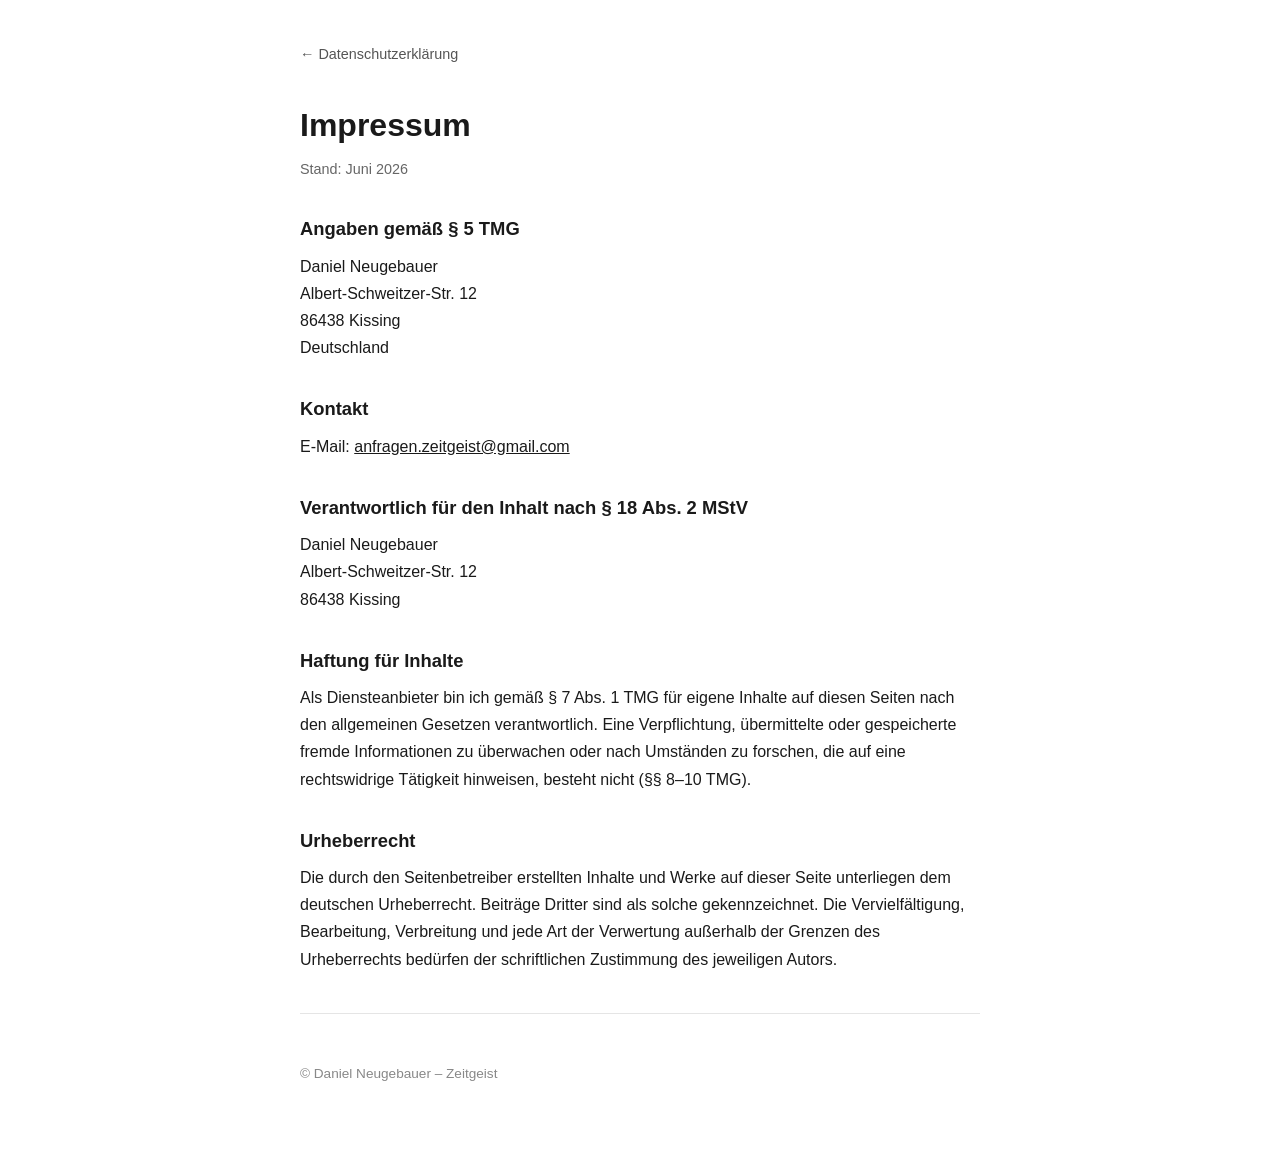
==== impressum.html @ 5b079b11 "Add files via upload" ====
<!DOCTYPE html>
<html lang="de">
<head>
  <meta charset="UTF-8" />
  <meta name="viewport" content="width=device-width, initial-scale=1" />
  <title>Zeitgeist – Impressum</title>
  <style>
    /* ── gleicher Stil wie die bestehende Datenschutzseite ── */
    *, *::before, *::after { box-sizing: border-box; margin: 0; padding: 0; }
    body {
      font-family: -apple-system, BlinkMacSystemFont, "Segoe UI", Helvetica, Arial, sans-serif;
      font-size: 16px;
      line-height: 1.7;
      color: #1a1a1a;
      background: #fff;
      max-width: 720px;
      margin: 0 auto;
      padding: 2.5rem 1.25rem 4rem;
    }
    h1 { font-size: 2rem; font-weight: 700; margin-bottom: 0.25rem; }
    h2 { font-size: 1.15rem; font-weight: 600; margin: 2rem 0 0.5rem; }
    p  { margin-bottom: 0.75rem; }
    a  { color: inherit; }
    .meta { color: #666; font-size: 0.9rem; margin-bottom: 2rem; }
    .back { display: inline-block; margin-bottom: 2rem; font-size: 0.9rem;
            color: #555; text-decoration: none; }
    .back:hover { text-decoration: underline; }
    hr { border: none; border-top: 1px solid #e5e5e5; margin: 2.5rem 0; }
    footer { margin-top: 3rem; font-size: 0.85rem; color: #888; }
  </style>
</head>
<body>

  <a class="back" href="index.html">← Datenschutzerklärung</a>

  <h1>Impressum</h1>
  <p class="meta">Stand: Juni 2026</p>

  <h2>Angaben gemäß § 5 TMG</h2>
  <p>
    Daniel Neugebauer<br>
    Albert-Schweitzer-Str. 12<br>
    86438 Kissing<br>
    Deutschland
  </p>

  <h2>Kontakt</h2>
  <p>E-Mail: <a href="mailto:anfragen.zeitgeist@gmail.com">anfragen.zeitgeist@gmail.com</a></p>

  <h2>Verantwortlich für den Inhalt nach § 18 Abs. 2 MStV</h2>
  <p>
    Daniel Neugebauer<br>
    Albert-Schweitzer-Str. 12<br>
    86438 Kissing
  </p>

  <h2>Haftung für Inhalte</h2>
  <p>
    Als Diensteanbieter bin ich gemäß § 7 Abs. 1 TMG für eigene Inhalte auf diesen Seiten nach den
    allgemeinen Gesetzen verantwortlich. Eine Verpflichtung, übermittelte oder gespeicherte fremde
    Informationen zu überwachen oder nach Umständen zu forschen, die auf eine rechtswidrige Tätigkeit
    hinweisen, besteht nicht (§§ 8–10 TMG).
  </p>

  <h2>Urheberrecht</h2>
  <p>
    Die durch den Seitenbetreiber erstellten Inhalte und Werke auf dieser Seite unterliegen dem
    deutschen Urheberrecht. Beiträge Dritter sind als solche gekennzeichnet. Die Vervielfältigung,
    Bearbeitung, Verbreitung und jede Art der Verwertung außerhalb der Grenzen des Urheberrechts
    bedürfen der schriftlichen Zustimmung des jeweiligen Autors.
  </p>

  <hr>

  <footer>© Daniel Neugebauer – Zeitgeist</footer>

</body>
</html>
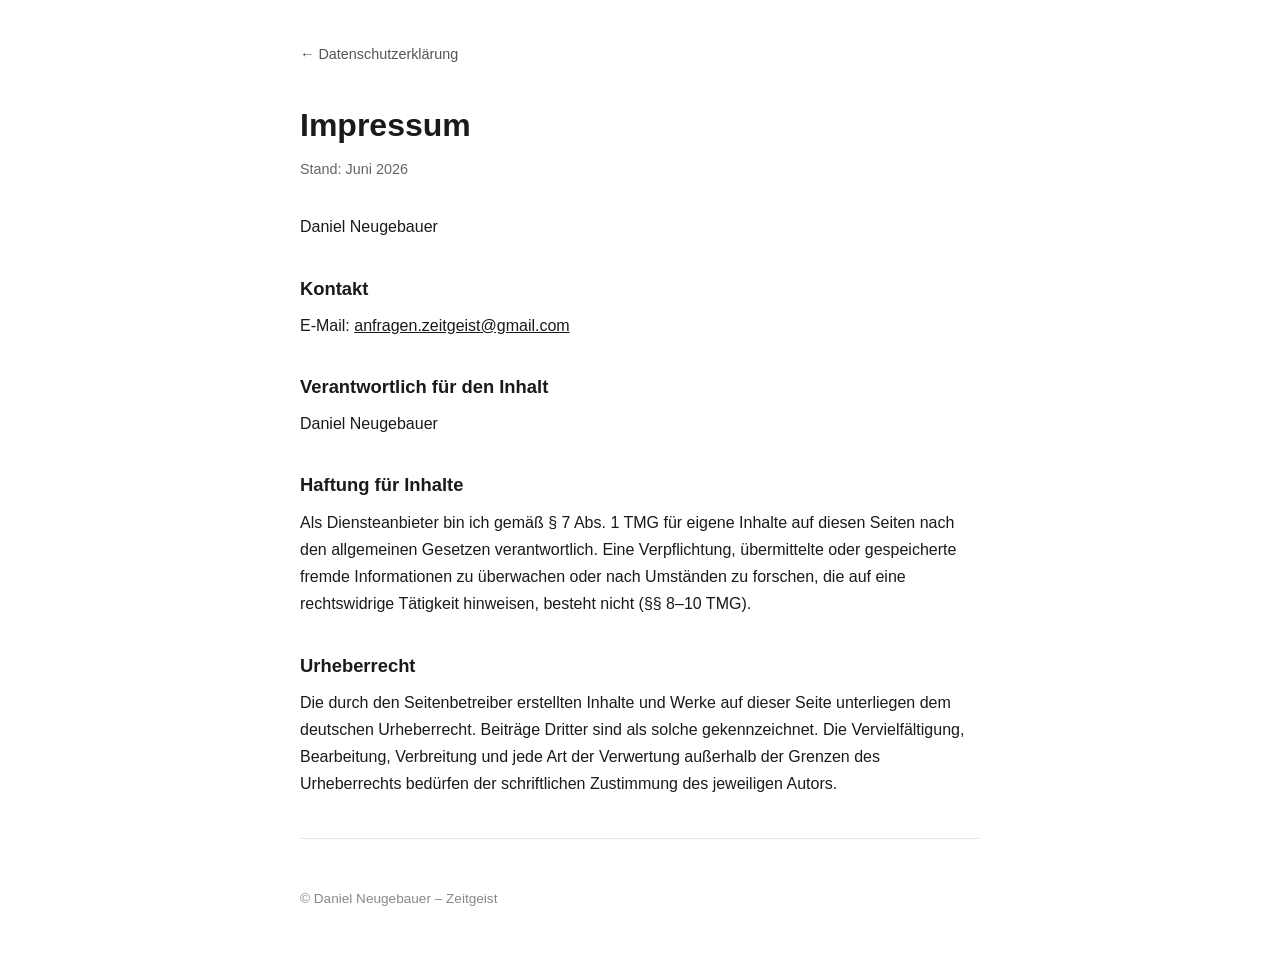
==== commit 5e501653: "Update Impressum details and headings" ====
--- a/impressum.html
+++ b/impressum.html
@@ -36,22 +36,16 @@
   <h1>Impressum</h1>
   <p class="meta">Stand: Juni 2026</p>
 
-  <h2>Angaben gemäß § 5 TMG</h2>
   <p>
-    Daniel Neugebauer<br>
-    Albert-Schweitzer-Str. 12<br>
-    86438 Kissing<br>
-    Deutschland
+    Daniel Neugebauer
   </p>
 
   <h2>Kontakt</h2>
   <p>E-Mail: <a href="mailto:anfragen.zeitgeist@gmail.com">anfragen.zeitgeist@gmail.com</a></p>
 
-  <h2>Verantwortlich für den Inhalt nach § 18 Abs. 2 MStV</h2>
+  <h2>Verantwortlich für den Inhalt</h2>
   <p>
     Daniel Neugebauer<br>
-    Albert-Schweitzer-Str. 12<br>
-    86438 Kissing
   </p>
 
   <h2>Haftung für Inhalte</h2>
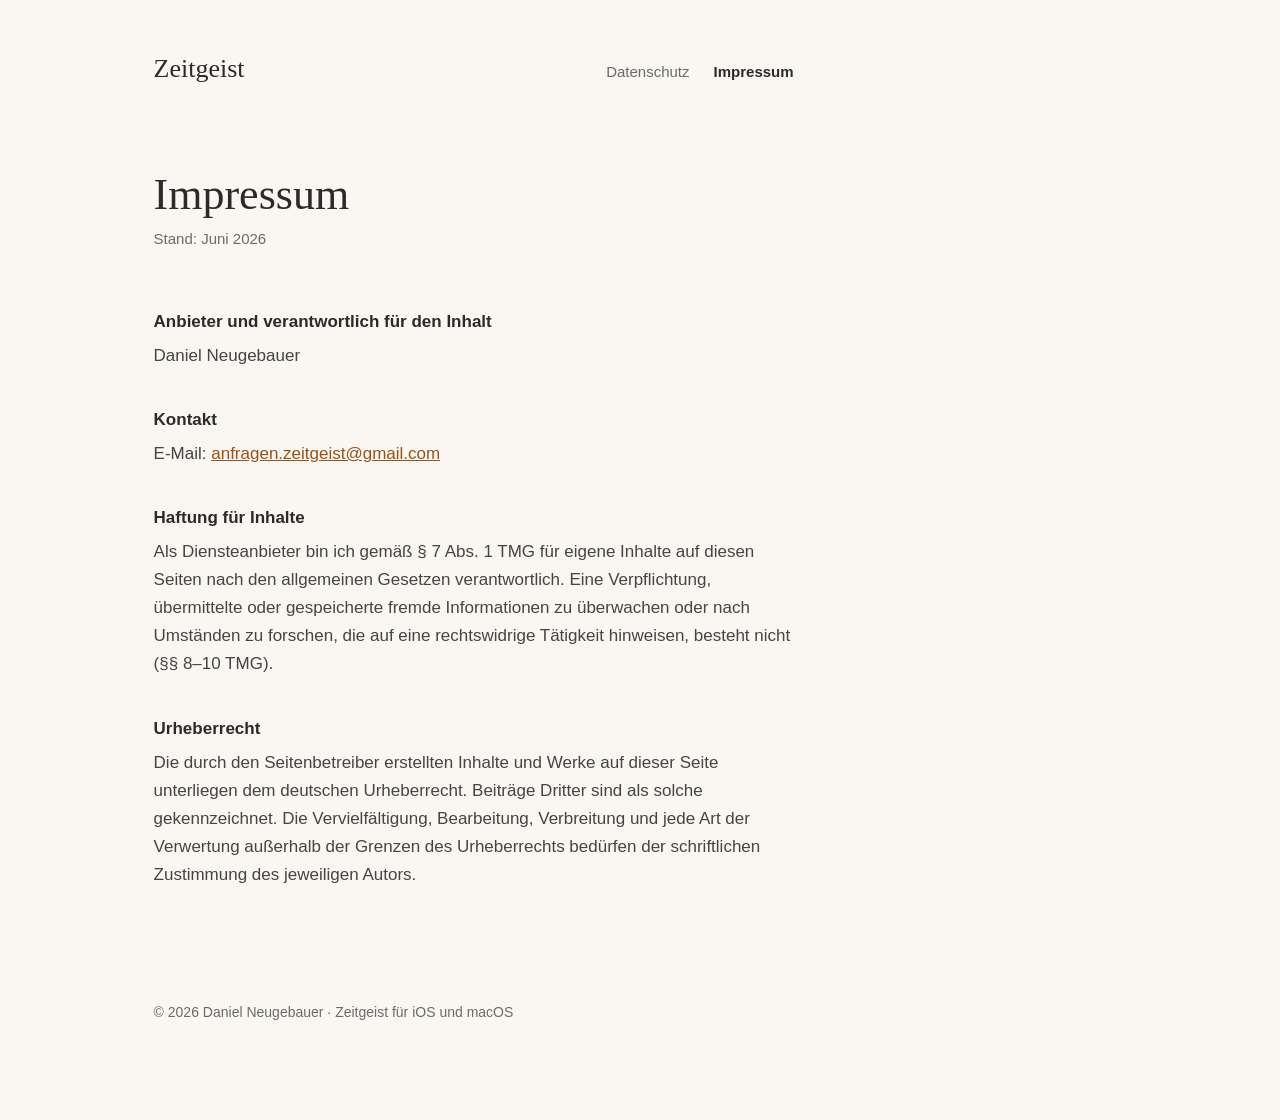
==== commit 86b33115: "Update Datenschutz and Impressum pages to new design and content Co-Authored-By: Claude Sonnet 5.5 <" ====
--- a/impressum.html
+++ b/impressum.html
@@ -1,72 +1,45 @@
 <!DOCTYPE html>
 <html lang="de">
 <head>
-  <meta charset="UTF-8" />
-  <meta name="viewport" content="width=device-width, initial-scale=1" />
-  <title>Zeitgeist – Impressum</title>
-  <style>
-    /* ── gleicher Stil wie die bestehende Datenschutzseite ── */
-    *, *::before, *::after { box-sizing: border-box; margin: 0; padding: 0; }
-    body {
-      font-family: -apple-system, BlinkMacSystemFont, "Segoe UI", Helvetica, Arial, sans-serif;
-      font-size: 16px;
-      line-height: 1.7;
-      color: #1a1a1a;
-      background: #fff;
-      max-width: 720px;
-      margin: 0 auto;
-      padding: 2.5rem 1.25rem 4rem;
-    }
-    h1 { font-size: 2rem; font-weight: 700; margin-bottom: 0.25rem; }
-    h2 { font-size: 1.15rem; font-weight: 600; margin: 2rem 0 0.5rem; }
-    p  { margin-bottom: 0.75rem; }
-    a  { color: inherit; }
-    .meta { color: #666; font-size: 0.9rem; margin-bottom: 2rem; }
-    .back { display: inline-block; margin-bottom: 2rem; font-size: 0.9rem;
-            color: #555; text-decoration: none; }
-    .back:hover { text-decoration: underline; }
-    hr { border: none; border-top: 1px solid #e5e5e5; margin: 2.5rem 0; }
-    footer { margin-top: 3rem; font-size: 0.85rem; color: #888; }
-  </style>
+<meta charset="UTF-8">
+<meta name="viewport" content="width=device-width, initial-scale=1">
+<title>Zeitgeist – Impressum</title>
+<link rel="stylesheet" href="style.css">
 </head>
 <body>
-
-  <a class="back" href="index.html">← Datenschutzerklärung</a>
+<div class="page legal">
+  <header class="site-header">
+    <span class="brand">Zeitgeist</span>
+    <nav class="site-nav">
+      <a href="index.html">Datenschutz</a>
+      <a href="impressum.html" aria-current="page">Impressum</a>
+    </nav>
+  </header>
 
   <h1>Impressum</h1>
-  <p class="meta">Stand: Juni 2026</p>
+  <p class="updated" style="margin-bottom:56px">Stand: Juni 2026</p>
 
-  <p>
-    Daniel Neugebauer
-  </p>
+  <section>
+    <h2>Anbieter und verantwortlich für den Inhalt</h2>
+    <p>Daniel Neugebauer</p>
+  </section>
 
-  <h2>Kontakt</h2>
-  <p>E-Mail: <a href="mailto:anfragen.zeitgeist@gmail.com">anfragen.zeitgeist@gmail.com</a></p>
+  <section>
+    <h2>Kontakt</h2>
+    <p>E-Mail: <a href="mailto:anfragen.zeitgeist@gmail.com">anfragen.zeitgeist@gmail.com</a></p>
+  </section>
 
-  <h2>Verantwortlich für den Inhalt</h2>
-  <p>
-    Daniel Neugebauer<br>
-  </p>
+  <section>
+    <h2>Haftung für Inhalte</h2>
+    <p>Als Diensteanbieter bin ich gemäß § 7 Abs. 1 TMG für eigene Inhalte auf diesen Seiten nach den allgemeinen Gesetzen verantwortlich. Eine Verpflichtung, übermittelte oder gespeicherte fremde Informationen zu überwachen oder nach Umständen zu forschen, die auf eine rechtswidrige Tätigkeit hinweisen, besteht nicht (§§ 8–10 TMG).</p>
+  </section>
 
-  <h2>Haftung für Inhalte</h2>
-  <p>
-    Als Diensteanbieter bin ich gemäß § 7 Abs. 1 TMG für eigene Inhalte auf diesen Seiten nach den
-    allgemeinen Gesetzen verantwortlich. Eine Verpflichtung, übermittelte oder gespeicherte fremde
-    Informationen zu überwachen oder nach Umständen zu forschen, die auf eine rechtswidrige Tätigkeit
-    hinweisen, besteht nicht (§§ 8–10 TMG).
-  </p>
+  <section>
+    <h2>Urheberrecht</h2>
+    <p>Die durch den Seitenbetreiber erstellten Inhalte und Werke auf dieser Seite unterliegen dem deutschen Urheberrecht. Beiträge Dritter sind als solche gekennzeichnet. Die Vervielfältigung, Bearbeitung, Verbreitung und jede Art der Verwertung außerhalb der Grenzen des Urheberrechts bedürfen der schriftlichen Zustimmung des jeweiligen Autors.</p>
+  </section>
 
-  <h2>Urheberrecht</h2>
-  <p>
-    Die durch den Seitenbetreiber erstellten Inhalte und Werke auf dieser Seite unterliegen dem
-    deutschen Urheberrecht. Beiträge Dritter sind als solche gekennzeichnet. Die Vervielfältigung,
-    Bearbeitung, Verbreitung und jede Art der Verwertung außerhalb der Grenzen des Urheberrechts
-    bedürfen der schriftlichen Zustimmung des jeweiligen Autors.
-  </p>
-
-  <hr>
-
-  <footer>© Daniel Neugebauer – Zeitgeist</footer>
-
+  <footer class="site-footer">© 2026 Daniel Neugebauer · Zeitgeist für iOS und macOS</footer>
+</div>
 </body>
 </html>
--- a/style.css
+++ b/style.css
@@ -0,0 +1,111 @@
+:root {
+  --color-bg: #faf7f2;
+  --color-text: #2b2b2b;
+  --color-neutral-200: #ece6da;
+  --color-neutral-300: #ddd5c6;
+  --color-neutral-700: #6b6b6b;
+  --color-neutral-800: #454545;
+  --color-accent-700: #9a5217;
+  --color-accent-800: #7a4012;
+  --font-heading: Georgia, "Iowan Old Style", "Times New Roman", serif;
+  --font-body: -apple-system, BlinkMacSystemFont, "Segoe UI", Roboto, Helvetica, Arial, sans-serif;
+}
+@media (prefers-color-scheme: dark) {
+  :root {
+    --color-bg: #1c1b19;
+    --color-text: #ece8e1;
+    --color-neutral-200: #34322d;
+    --color-neutral-300: #45423b;
+    --color-neutral-700: #a8a39a;
+    --color-neutral-800: #cfcac1;
+    --color-accent-700: #e0975a;
+    --color-accent-800: #f0b07a;
+  }
+}
+
+* { box-sizing: border-box; }
+body {
+  margin: 0;
+  background: var(--color-bg);
+  color: var(--color-text);
+  font-family: var(--font-body);
+  -webkit-font-smoothing: antialiased;
+}
+a { color: var(--color-accent-700); }
+a:hover { color: var(--color-accent-800); }
+
+.page {
+  max-width: 640px;
+  margin-left: clamp(24px, 12vw, 200px);
+  margin-right: 24px;
+  padding-bottom: 96px;
+  font-size: 17px;
+  line-height: 1.65;
+  color: var(--color-neutral-800);
+}
+
+.site-header {
+  display: flex;
+  flex-wrap: wrap;
+  justify-content: space-between;
+  align-items: baseline;
+  gap: 16px;
+  padding: 48px 0 80px;
+}
+.brand { font-family: var(--font-heading); font-size: 26px; color: var(--color-text); }
+.site-nav { display: flex; gap: 24px; font-size: 15px; }
+.site-nav a { color: var(--color-neutral-700); text-decoration: none; }
+.site-nav a:hover { color: var(--color-text); }
+.site-nav a[aria-current="page"] { color: var(--color-text); font-weight: 600; }
+
+.lang-toggle { display: flex; gap: 4px; margin-bottom: 32px; font-size: 14px; }
+.lang-toggle button {
+  all: unset;
+  cursor: pointer;
+  padding: 6px 14px;
+  border-radius: 999px;
+  font-weight: 600;
+  color: var(--color-text);
+}
+.lang-toggle button:hover { background: var(--color-neutral-300); }
+.lang-toggle button.active { background: var(--color-neutral-200); }
+.lang-toggle button:focus-visible { outline: 2px solid var(--color-accent-700); outline-offset: 2px; }
+
+.lang { display: none; }
+.lang.active { display: block; }
+
+h1 {
+  font-family: var(--font-heading);
+  font-weight: 400;
+  font-size: 44px;
+  line-height: 1.1;
+  margin: 0 0 8px;
+  color: var(--color-text);
+}
+h2 { font-size: 17px; font-weight: 600; margin: 40px 0 6px; color: var(--color-text); }
+p { margin: 0; }
+.updated { margin: 0 0 40px; font-size: 15px; color: var(--color-neutral-700); }
+.lead {
+  margin: 0 0 56px;
+  font-size: 20px;
+  line-height: 1.5;
+  color: var(--color-text);
+  text-wrap: pretty;
+}
+.note { font-size: 15px; color: var(--color-neutral-700); }
+.gap-s { margin-bottom: 12px; }
+.gap-m { margin-bottom: 16px; }
+
+table { width: 100%; border-collapse: collapse; font-size: 15px; margin: 0 0 16px; }
+th { text-align: left; padding: 8px 16px 8px 0; font-weight: 600; color: var(--color-neutral-700); }
+th:last-child { padding-right: 0; }
+td { padding: 10px 16px 10px 0; vertical-align: top; border-top: 1px solid var(--color-neutral-300); }
+td:last-child { padding-right: 0; }
+
+/* Impressum */
+.legal h2 { margin: 0 0 6px; }
+.legal section { margin: 0 0 36px; }
+.legal section:last-of-type { margin-bottom: 0; }
+.legal p { text-wrap: pretty; }
+
+.site-footer { margin-top: 112px; font-size: 14px; color: var(--color-neutral-700); }
